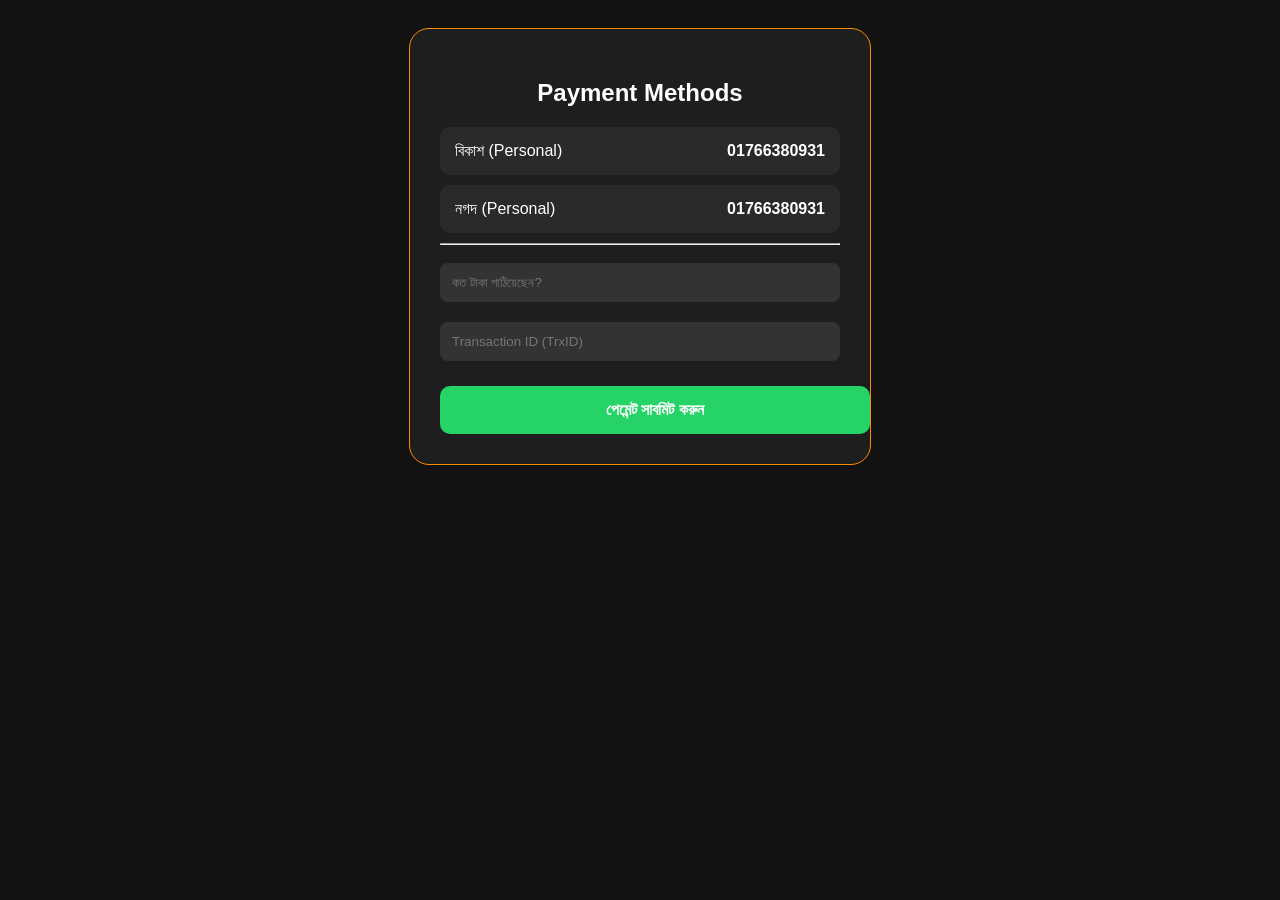
==== add-funds.html @ eaa9ef44 "Add add-funds.html for payment submission" ====
<!DOCTYPE html>
<html lang="bn">
<head>
    <meta charset="UTF-8">
    <meta name="viewport" content="width=device-width, initial-scale=1.0">
    <title>Payment - ABR Panel</title>
    <style>
        body { background: #121212; color: white; font-family: sans-serif; text-align: center; padding: 20px; }
        .box { background: #1e1e1e; padding: 30px; border-radius: 20px; max-width: 400px; margin: auto; border: 1px solid #ff8c00; }
        .method { background: #2a2a2a; padding: 15px; margin: 10px 0; border-radius: 10px; display: flex; justify-content: space-between; }
        input { width: 100%; padding: 12px; margin: 10px 0; border-radius: 8px; border: none; background: #333; color: white; box-sizing: border-box; }
        .btn { background: #25d366; color: white; padding: 15px; width: 100%; border-radius: 10px; text-decoration: none; display: block; font-weight: bold; margin-top: 15px; }
    </style>
</head>
<body>
    <div class="box">
        <h2>Payment Methods</h2>
        <div class="method"><span>বিকাশ (Personal)</span> <strong>01766380931</strong></div>
        <div class="method"><span>নগদ (Personal)</span> <strong>01766380931</strong></div>
        <hr>
        <input type="number" id="amt" placeholder="কত টাকা পাঠিয়েছেন?">
        <input type="text" id="trx" placeholder="Transaction ID (TrxID)">
        <a href="javascript:void(0)" onclick="send()" class="btn">পেমেন্ট সাবমিট করুন</a>
    </div>

    <script>
        function send() {
            let a = document.getElementById('amt').value;
            let t = document.getElementById('trx').value;
            if(a=="" || t=="") { alert("সব তথ্য দিন"); return; }
            let msg = `*Payment Confirmation*%0AAmount: ${a}%0ATrxID: ${t}`;
            window.location.href = `https://wa.me/8801766380931?text=${msg}`;
        }
    </script>
</body>
</html>
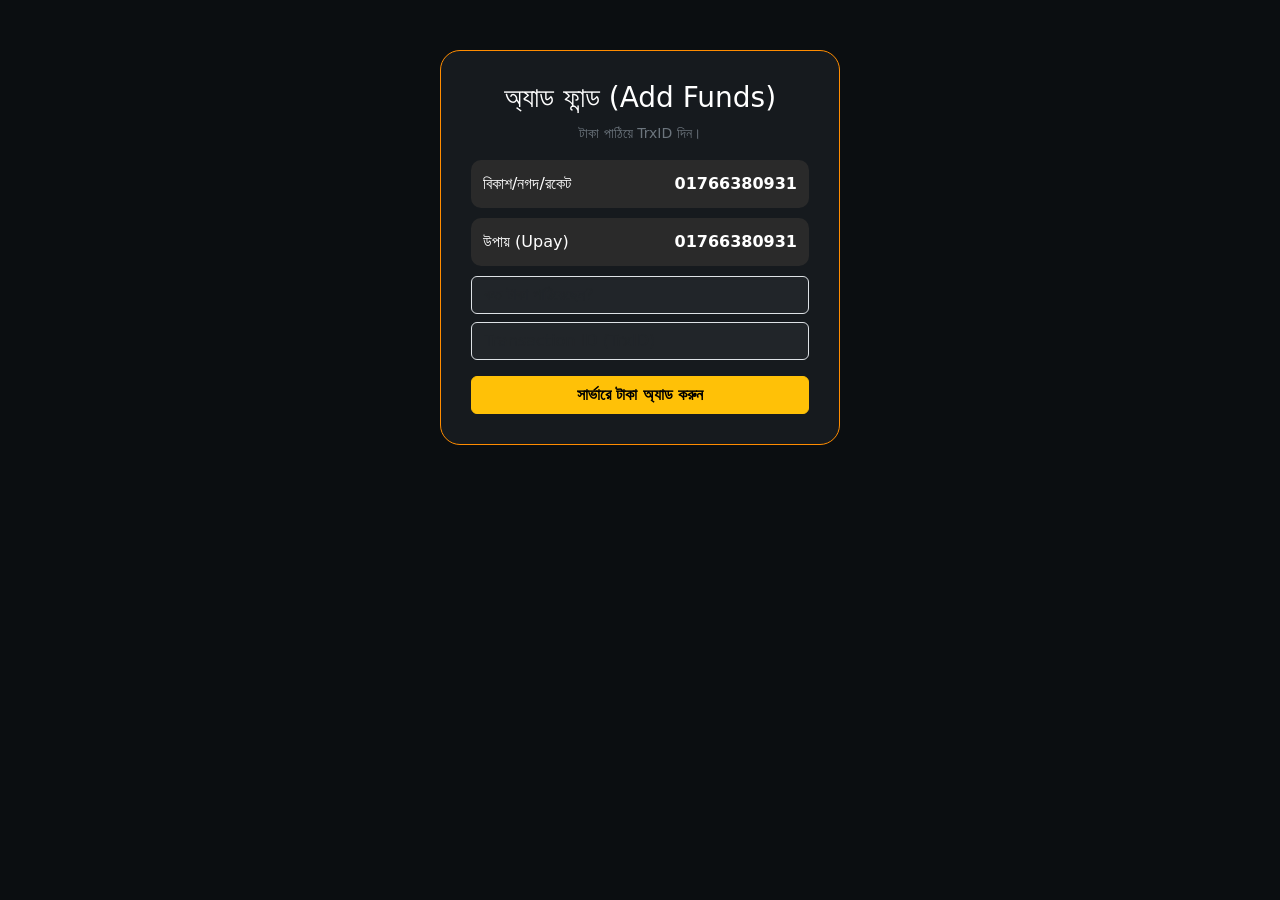
==== commit 9edd1ab5: "Update add-funds.html for new payment method layout" ====
--- a/add-funds.html
+++ b/add-funds.html
@@ -2,35 +2,32 @@
 <html lang="bn">
 <head>
     <meta charset="UTF-8">
-    <meta name="viewport" content="width=device-width, initial-scale=1.0">
-    <title>Payment - ABR Panel</title>
+    <title>Add Funds - ABR SMM</title>
+    <link href="https://cdn.jsdelivr.net/npm/bootstrap@5.3.0/dist/css/bootstrap.min.css" rel="stylesheet">
     <style>
-        body { background: #121212; color: white; font-family: sans-serif; text-align: center; padding: 20px; }
-        .box { background: #1e1e1e; padding: 30px; border-radius: 20px; max-width: 400px; margin: auto; border: 1px solid #ff8c00; }
-        .method { background: #2a2a2a; padding: 15px; margin: 10px 0; border-radius: 10px; display: flex; justify-content: space-between; }
-        input { width: 100%; padding: 12px; margin: 10px 0; border-radius: 8px; border: none; background: #333; color: white; box-sizing: border-box; }
-        .btn { background: #25d366; color: white; padding: 15px; width: 100%; border-radius: 10px; text-decoration: none; display: block; font-weight: bold; margin-top: 15px; }
+        body { background: #0b0e11; color: white; text-align: center; padding-top: 50px; }
+        .box { background: #161a1e; padding: 30px; border-radius: 20px; border: 1px solid #ff8c00; max-width: 400px; margin: auto; }
+        .method { background: #2a2a2a; padding: 12px; border-radius: 10px; display: flex; justify-content: space-between; margin-bottom: 10px; }
     </style>
 </head>
 <body>
     <div class="box">
-        <h2>Payment Methods</h2>
-        <div class="method"><span>বিকাশ (Personal)</span> <strong>01766380931</strong></div>
-        <div class="method"><span>নগদ (Personal)</span> <strong>01766380931</strong></div>
-        <hr>
-        <input type="number" id="amt" placeholder="কত টাকা পাঠিয়েছেন?">
-        <input type="text" id="trx" placeholder="Transaction ID (TrxID)">
-        <a href="javascript:void(0)" onclick="send()" class="btn">পেমেন্ট সাবমিট করুন</a>
+        <h3>অ্যাড ফান্ড (Add Funds)</h3>
+        <p class="text-secondary small">টাকা পাঠিয়ে TrxID দিন।</p>
+        <div class="method"><span>বিকাশ/নগদ/রকেট</span> <strong>01766380931</strong></div>
+        <div class="method"><span>উপায় (Upay)</span> <strong>01766380931</strong></div>
+        <input type="number" id="amt" class="form-control bg-dark text-white mb-2" placeholder="কত টাকা পাঠিয়েছেন?">
+        <input type="text" id="trx" class="form-control bg-dark text-white mb-3" placeholder="Transaction ID (TrxID)">
+        <button onclick="sendWA()" class="btn btn-warning w-100 fw-bold">সার্ভারে টাকা অ্যাড করুন</button>
     </div>
 
-    <script>
-        function send() {
-            let a = document.getElementById('amt').value;
-            let t = document.getElementById('trx').value;
-            if(a=="" || t=="") { alert("সব তথ্য দিন"); return; }
-            let msg = `*Payment Confirmation*%0AAmount: ${a}%0ATrxID: ${t}`;
-            window.location.href = `https://wa.me/8801766380931?text=${msg}`;
-        }
-    </script>
+<script>
+    function sendWA() {
+        let a = document.getElementById('amt').value;
+        let t = document.getElementById('trx').value;
+        if(!a || !t) { alert("সব তথ্য দিন!"); return; }
+        window.location.href = `https://wa.me/8801766380931?text=AddBalance%20Amt:${a}%20TrxID:${t}`;
+    }
+</script>
 </body>
 </html>
